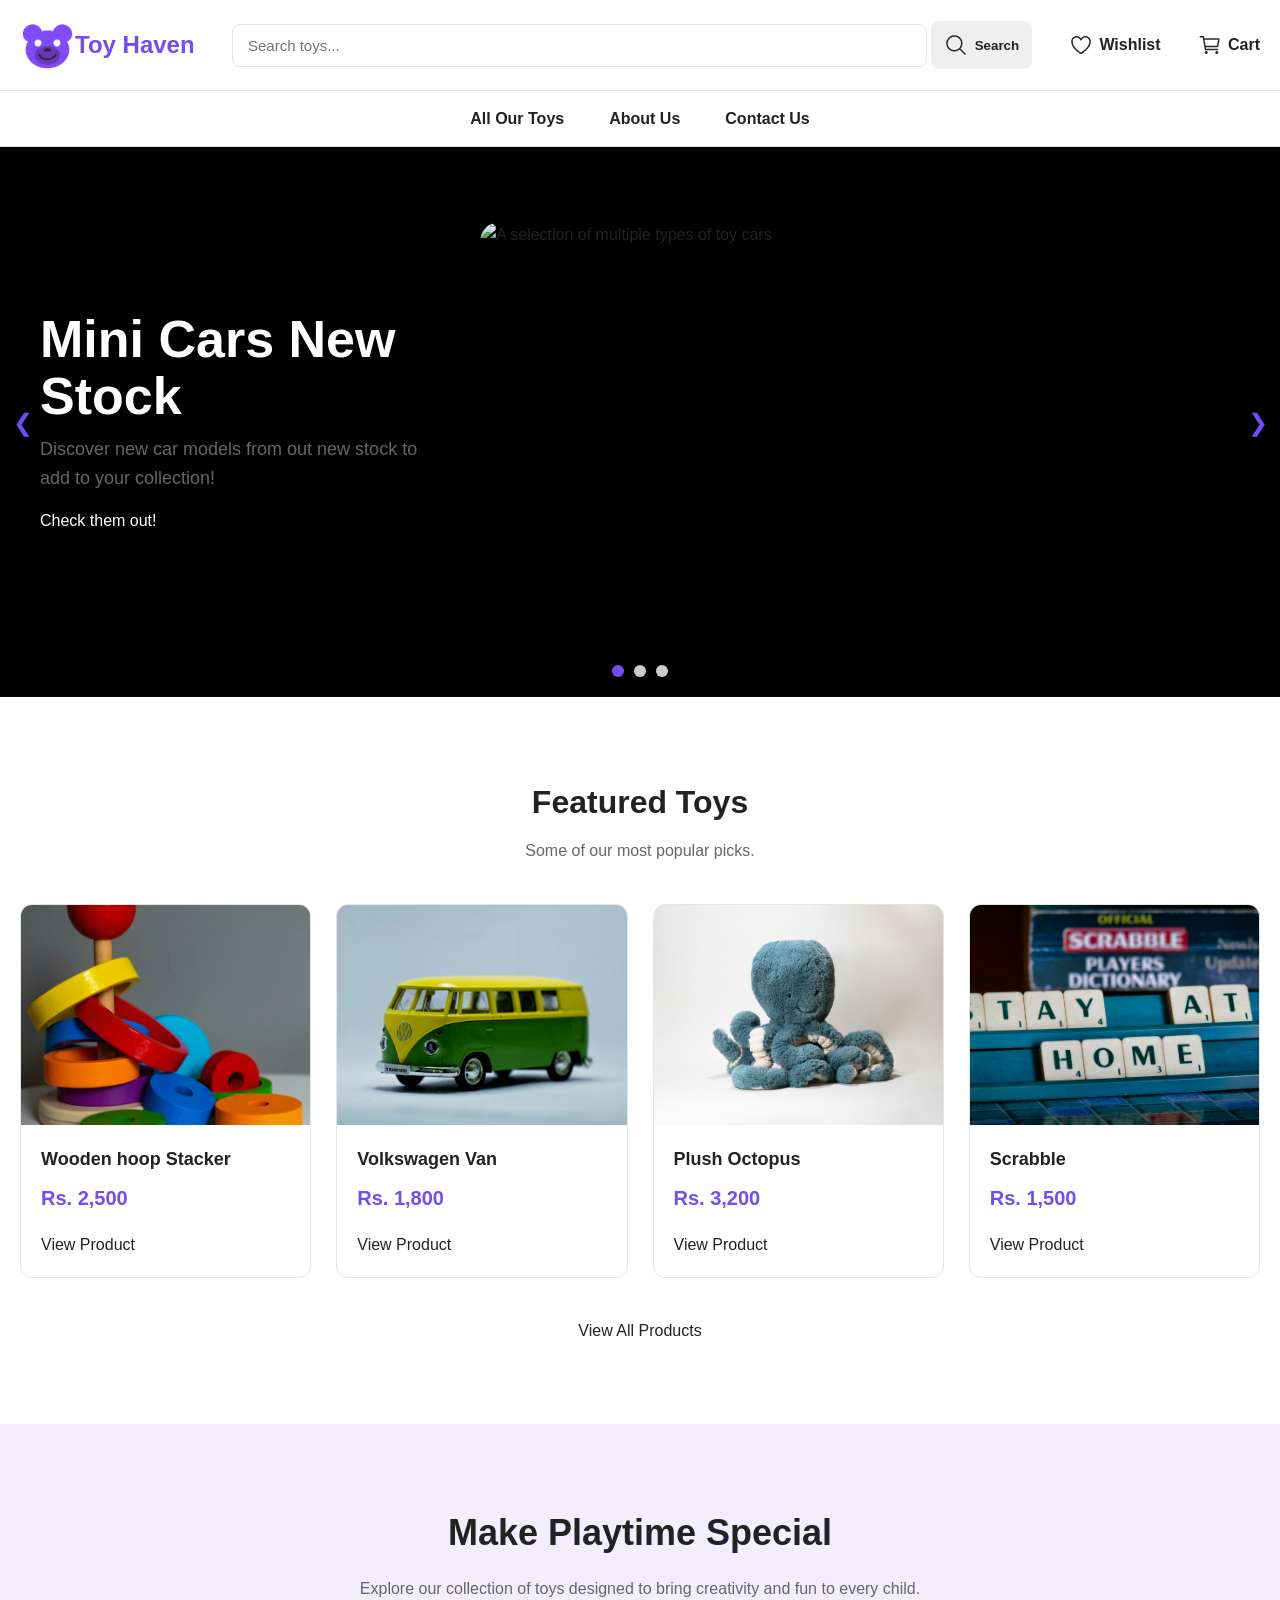
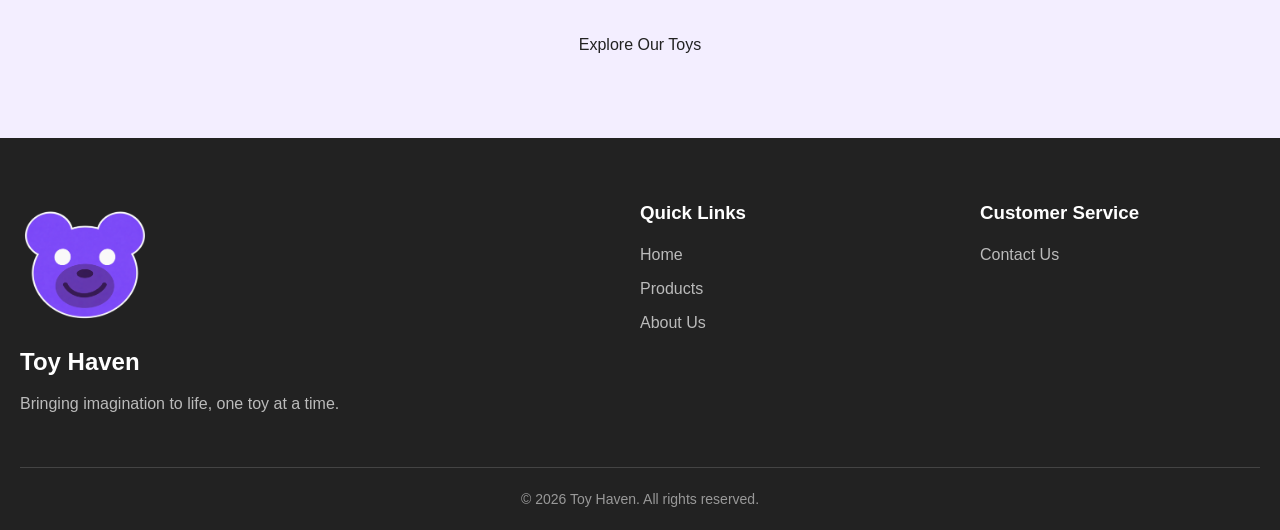
==== index.html @ 7368a0b0 "Create homepage" ====
<!DOCTYPE html>
<head>
    <meta charset="UTF-8">
    <meta name="viewport" content="width=device-width", intial-scale="1.0">
    <meta name="description" content="Toy Haven - discover a variety of toys board games figures and more">
    <title>Toy Haven - Toys, Collectibles & Games</title>
    <link rel="stylesheet" href="css/style.css">
    <link rel="icon" href="images/logo.png">
    <script src="js/main.js" defer></script>
</head>
<body>
    <header>
        <div class="header-top">
            <a href="index.html" class="logo">
                <img src="images/logo.png" alt="Toy Haven logo">
                <span>Toy Haven</span>
            </a>

            
            <form class="search-bar" id="search-form">
                <label for="search-input" class="sr-only">Search Products</label>
                <input type="search" id="search-input" placeholder="Search toys..." >
                <button type="submit"><img src="images/search-outline.png" alt="Search button"><span>Search</span></button>
                
            </form>

            <a href="pages/wishlist.html" class="wishlist"><img src="images/heart-outline.png"><span>Wishlist</span></a>

            <a href="pages/cart.html" class="cart">
                <img src="images/cart-outline.png">
                <span>Cart</span>
            </a>
            
        </div>
        <nav>
            <ul class="nav-links">
                <li><a href="products.html">All Our Toys</a></li>
                <li><a href="pages/about.html">About Us</a></li>
                <li><a href="pages/contact.html">Contact Us</a></li>
                
            </ul>
        </nav>
    </header>

    <main>
        <section class="hero">
            <div class="hero-slider">

                <div class="hero-slide active">
                    <div class="hero-content">
                    
                        <h1>Mini Cars New Stock</h1>
                        <p>Discover new car models from out new stock to add to your collection!</p>
                        <a href="pages/products.html" class="btn">
                            Check them out!</a>
                    </div>
                    <div class="hero-image">
                        <img src="images/banners/toy_cars.png" alt="A selection of multiple types of toy cars">
                    </div>
                    
                </div>
        

            



                <!-- Slide 2 -->
                <div class="hero-slide">
                    <div class="hero-content">
                        <h1>Unlock Nostalgia!</h1>
                        <p>
                            Classics from the past are all available at our store.
                        </p>
                        <a href="pages/products.html"
                        class="btn">
                            Look through our collection!
                        </a>
                    </div>

                    <div class="hero-image">
                        <img src="images/banners/board_games.jpg"
                            alt="Children's educational toys">
                    </div>
                </div>


                <!-- Slide 3 -->
                <div class="hero-slide">
                    <div class="hero-content">
                        <h1>Something for Everyone</h1>
                        <p>
                            From cuddly friends to exciting adventures,
                            discover something special today.
                        </p>
                        <a href="pages/products.html" class="btn">
                            Browse them now!
                        </a>
                    </div>

                    <div class="hero-image">
                        <img src="images/banners/soft_toys_baby.jpg"
                            alt="Colourful plush toys">
                    </div>
                </div>


                <!-- Previous / Next buttons -->
                <button class="slider-btn prev" aria-label="Previous slide">
                    &#10094;
                </button>

                <button class="slider-btn next" aria-label="Next slide">
                    &#10095;
                </button>


                <!-- Slide indicators -->
                <div class="slider-dots">
                    <button class="dot active"
                            aria-label="Go to slide 1"></button>

                    <button class="dot"
                            aria-label="Go to slide 2"></button>

                    <button class="dot"
                            aria-label="Go to slide 3"></button>
                </div>

                        
            </div>
            
        </section>
        <section class="featured-products">

            <div class="section-heading">
                <h2>Featured Toys</h2>
                <p>Some of our most popular picks.</p>
            </div>

            <div class="product-grid">

                <article class="product-card">
                    <img src="images/products/baby_toys/baby_wooden_ring_stacker.png"
                         alt="Wooden Hoop stacker set">

                    <div class="product-info">
                        <h3>Wooden hoop Stacker</h3>
                        <p class="price">Rs. 2,500</p>

                        <a href="pages/product.html" class="btn">
                            View Product
                        </a>
                    </div>
                </article>


                <article class="product-card">
                    <img src="images/products/toy_cars/volkswagen_van.jpg"
                         alt="volkswagen van">

                    <div class="product-info">
                        <h3>Volkswagen Van</h3>
                        <p class="price">Rs. 1,800</p>

                        <a href="pages/product.html"
                           class="btn">
                            View Product
                        </a>
                    </div>
                </article>


                <article class="product-card">
                    <img src="images/products/baby_toys/octopus_plushie.jpg"
                         alt="Plush Octopus">

                    <div class="product-info">
                        <h3>Plush Octopus</h3>
                        <p class="price">Rs. 3,200</p>

                        <a href="pages/product.html" class="btn">
                            View Product
                        </a>
                    </div>
                </article>


                <article class="product-card">
                    <img src="images/products/board_games/scrabble.jpg"
                         alt="Scrabble">

                    <div class="product-info">
                        <h3>Scrabble</h3>
                        <p class="price">Rs. 1,500</p>

                        <a href="pages/product.html"
                           class="btn">
                            View Product
                        </a>
                    </div>
                </article>

            </div>

            <div class="section-action">
                <a href="pages/products.html" class="btn secondary-btn">
                    View All Products
                </a>
            </div>

        </section>


        <!-- Promotional Section -->
        <section class="promotion">

            <div class="promotion-content">
                <h2>Make Playtime Special</h2>

                <p>
                    Explore our collection of toys designed to bring
                    creativity and fun to every child.
                </p>

                <a href="pages/products.html" class="btn">
                    Explore Our Toys
                </a>
            </div>

        </section>


    </main>
    <footer>

        <div class="footer-content">

            <div class="footer-brand">
                <img src="images/logo.png" alt="Toy Haven logo">
                <h2>Toy Haven</h2>
                <p>
                    Bringing imagination to life, one toy at a time.
                </p>
            </div>

            <div class="footer-links">
                <h3>Quick Links</h3>
                <ul>
                    <li><a href="index.html">Home</a></li>
                    <li><a href="pages/products.html">Products</a></li>
                    <li><a href="pages/about.html">About Us</a></li>
                    
                </ul>
            </div>

            <div class="footer-links">
                <h3>Customer Service</h3>
                <ul>
                    <li><a href="pages/contact.html">Contact Us</a></li>
                </ul>
            </div>

        </div>

        <div class="footer-bottom">
            <p>&copy; 2026 Toy Haven. All rights reserved.</p>
        </div>

    </footer>


</body>
</html>
---- css/style.css ----
/* RESET AND BASE STYLES */
* {
    margin: 0;
    padding: 0;
    box-sizing: border-box;
}

html {
    scroll-behavior: smooth;
}

body {
    font-family: "Nunito", sans-serif;
    color: #222222;
    background-color: #ffffff;
    line-height: 1.6;
}

img {
    max-width: 100%;
    display: block;
}

a {
    color: inherit;
    text-decoration: none;
}

ul {
    list-style: none;
}

/* VARIABLES */
:root {
    --primary: #734BFA;
    --primary-dark: #6335D6;
    --secondary: #F3EEFF;

    --text-dark: #222222;
    --text-light: #666666;
    
    --border: #E5E5E5;
    --max-width: 1800px;
}

/* GENERAL */
main {
    width: 100%;
}

section {
    padding: 80px 20px;
}

.section-heading {
    max-width: var(--max-width);
    margin: 0 auto 40px;
    text-align: center;
}

.section-heading h2 {
    font-size: 32px;
    margin-bottom: 10px;
}

.section-heading p {
    color: var(--text-light)
}

/* HEADER */
header {
    background-color: #ffffff;
    border-bottom: 1px solid var(--border);
    position: sticky;
    top: 0;
    z-index: 1000;
}

.header-top {
    max-width: var(--max-width);
    min-height: 90px;

    margin: 0 auto;
    padding: 15px 20px;

    display: flex;
    align-items: center;
    justify-content: space-between;

    gap: 30px;
}


.logo {
    display: flex;
    align-items: center;
    flex-shrink: 0;
}

.logo img{
    width: 55px;
    height: auto; 
}

.logo span{

    font-weight: 900;
    color: var(--primary);
    font-size: 24px;
}

.search-bar {
    display: flex;
    align-items: center;
    justify-content: center;

    flex: 1;
    max-width: 800px;

    gap: 4px;
}

.search-bar input {
    width: 100%;
    padding: 12px 15px;
    border: 1px solid var(--border);
    border-radius: 8px;
    font-size: 15px;
}

.search-bar input:focus {
    outline: 2px solid var(--primary);
    border-color: var(--primary);
}

.search-bar button {
    display: flex;
    align-items: center;
    justify-content: center;
    gap: 7px;

    padding: 12px 18px;

    border: none;
    border-radius: 8px;

    color: #222222;
    font-weight: 600;
    cursor: pointer;
}

.search-bar button:hover {
    background-color: var(--primary);
}

.sr-only {
    position: absolute;
    width: 1px;
    height: 1px;
    padding: 0;
    margin: -1px;
    overflow: hidden;
    clip-path: inset(50%);
    white-space: nowrap;
    border: 0;
}



nav {
    border-top: 1px solid var(--border);
}

.nav-links {
    max-width: var(--max-width);

    margin: 0 auto;
    padding: 0 20px;

    min-height: 55px;

    display: flex;
    align-items: center;
    justify-content: center;

    gap: 45px;
}

.nav-links a {
    font-weight: 600;
    transition: color 0.2s ease;
}

.nav-links  a:hover {
    color: var(--primary);
}

/* Header actions */

.header-actions {
    display: flex;
    align-items: center;
    gap: 20px;
}

.cart,.wishlist {
    display: flex;
    align-items: center;
    gap: 6px;

    border: none;
    background: none;

    color: var(--text-dark);
    font-weight: 600;
    
    cursor: pointer;
}

.cart:hover,.wishlist:hover{
    color: var(--primary);
}




/* HERO */
.hero {
    max-width: var(--max-width);
    margin: 0 auto;
    padding: 0;
}

.hero-slider {
    margin: 0;
    padding: 0;
    background-color: black;
    position: relative;
    min-height: 550px;
    overflow: hidden;
}

.hero-slide {
    position: absolute;
    inset: 0;

    display: grid;
    grid-template-columns: 1fr 2fr;
    align-items: center;
    gap: 60px;

    padding: 70px 40px;

    opacity: 0;
    visibility: hidden;

    transition: opacity 0.6s ease,
                visibility 0.6s ease;
}

.hero-slide.active {
    opacity: 1;
    visibility: visible;
}

.hero-content {
    color: white;
    max-width: 550px;
}

.hero-content h1 {
    font-size: 52px;
    line-height: 1.1;
    margin-bottom: 10px;
}

.hero-content p {
    margin-bottom: 15px;
    font-size: 18px;
    color: var(--text-light);
}

.hero-image img {
    width: 100%;
    height: 400px;
    object-fit: cover;
    border-radius: 20px;
}




/* Slider arrows */

.slider-btn {
    position: absolute;
    top: 50%;
    transform: translateY(-50%);

    width: 25px;
    height: 45px;

    border: none;
    border-radius: 8px;
    

    background-color: transparent;
    color: var(--primary);

    font-size: 24px;
    cursor: pointer;

    box-shadow: 0 3px 10px rgba(0, 0, 0, 0.15);

    z-index: 10;
}

.slider-btn:hover {
    background-color: var(--primary);
    color: white;
}

.prev {
    left: 10px;
}

.next {
    right: 10px;
}


/* Dots */

.slider-dots {
    position: absolute;
    bottom: 20px;
    left: 50%;

    transform: translateX(-50%);

    display: flex;
    gap: 10px;

    z-index: 10;
}

.dot {
    width: 12px;
    height: 12px;

    padding: 0;

    border: none;
    border-radius: 50%;

    background-color: #cccccc;

    cursor: pointer;
}

.dot.active {
    background-color: var(--primary);
}




/* FEATURED PRODUCTS */
.featured-products {
    background-color: #ffffff;
}

.product-grid {
    max-width: var(--max-width);
    margin: 0 auto;

    display: grid;
    grid-template-columns: repeat(4, 1fr);
    gap: 25px;
}

.product-card {
    background-color: #ffffff;

    border: 1px solid var(--border);
    border-radius: 12px;

    overflow: hidden;

    transition:
        transform 0.2s ease,
        box-shadow 0.2s ease;
}

.product-card:hover {
    transform: translateY(-8px);
    box-shadow: 0 8px 25px rgba(0, 0, 0, 0.08);
}

.product-card > img {
    width: 100%;
    height: 220px;
    object-fit: cover;
}

.product-info {
    padding: 20px;
}

.product-info h3 {
    margin-bottom: 8px;
    font-size: 18px;
}

.price {
    margin-bottom: 18px;

    color: var(--primary);

    font-size: 20px;
    font-weight: 700;
}

.product-info .btn {
    width: 100%;
    text-align: center;
}

/* View all products */

.section-action {
    margin-top: 40px;
    text-align: center;
}

 /* =========================================
   PROMOTION
   ========================================= */

.promotion {
    background-color: var(--secondary);

    text-align: center;
}

.promotion-content {
    max-width: 700px;
    margin: 0 auto;
}

.promotion h2 {
    margin-bottom: 15px;
    font-size: 36px;
}

.promotion p {
    margin-bottom: 30px;
    color: var(--text-light);
}




/* =========================================
   FOOTER
   ========================================= */

footer {
    background-color: #222222;
    color: #ffffff;
    padding: 60px 20px 20px;
}

.footer-content {
    max-width: var(--max-width);
    margin: 0 auto;

    display: grid;
    grid-template-columns: 2fr 1fr 1fr;
    gap: 60px;
}

.footer-brand img {
    width: 130px;
    margin-bottom: 15px;
}

.footer-brand h2 {
    margin-bottom: 10px;
}

.footer-brand p {
    max-width: 350px;
    color: #bbbbbb;
}

.footer-links h3 {
    margin-bottom: 15px;
}

.footer-links li {
    margin-bottom: 8px;
}

.footer-links a {
    color: #bbbbbb;
    transition: color 0.2s ease;
}

.footer-links a:hover {
    color: #ffffff;
}

.footer-bottom {
    max-width: var(--max-width);

    margin: 50px auto 0;
    padding-top: 20px;

    border-top: 1px solid #444444;

    text-align: center;
}

.footer-bottom p {
    color: #999999;
    font-size: 14px;
}



/* Smaller screens */
@media (max-width: 900px) {
    .header-top {   
        min-height: 70px;
        padding: 10px 15px;
        gap: 15px;
    }

    .logo span{
        display: none;
    }

    .logo img {
        width: 55px;
    }

    .search-bar button span {
        display: none;
    }

    .cart span,.wishlist span {
        display: none;
    }

    .hero-slider {
        min-height: 800px;
    }

    .hero-slide {
        grid-template-columns: 1fr;
        grid-template-rows: 7fr, 2fr;
    }

    .product-grid {
        grid-template-columns: 1fr 1fr;
        grid-template-rows: 1fr 1fr;
    }

}
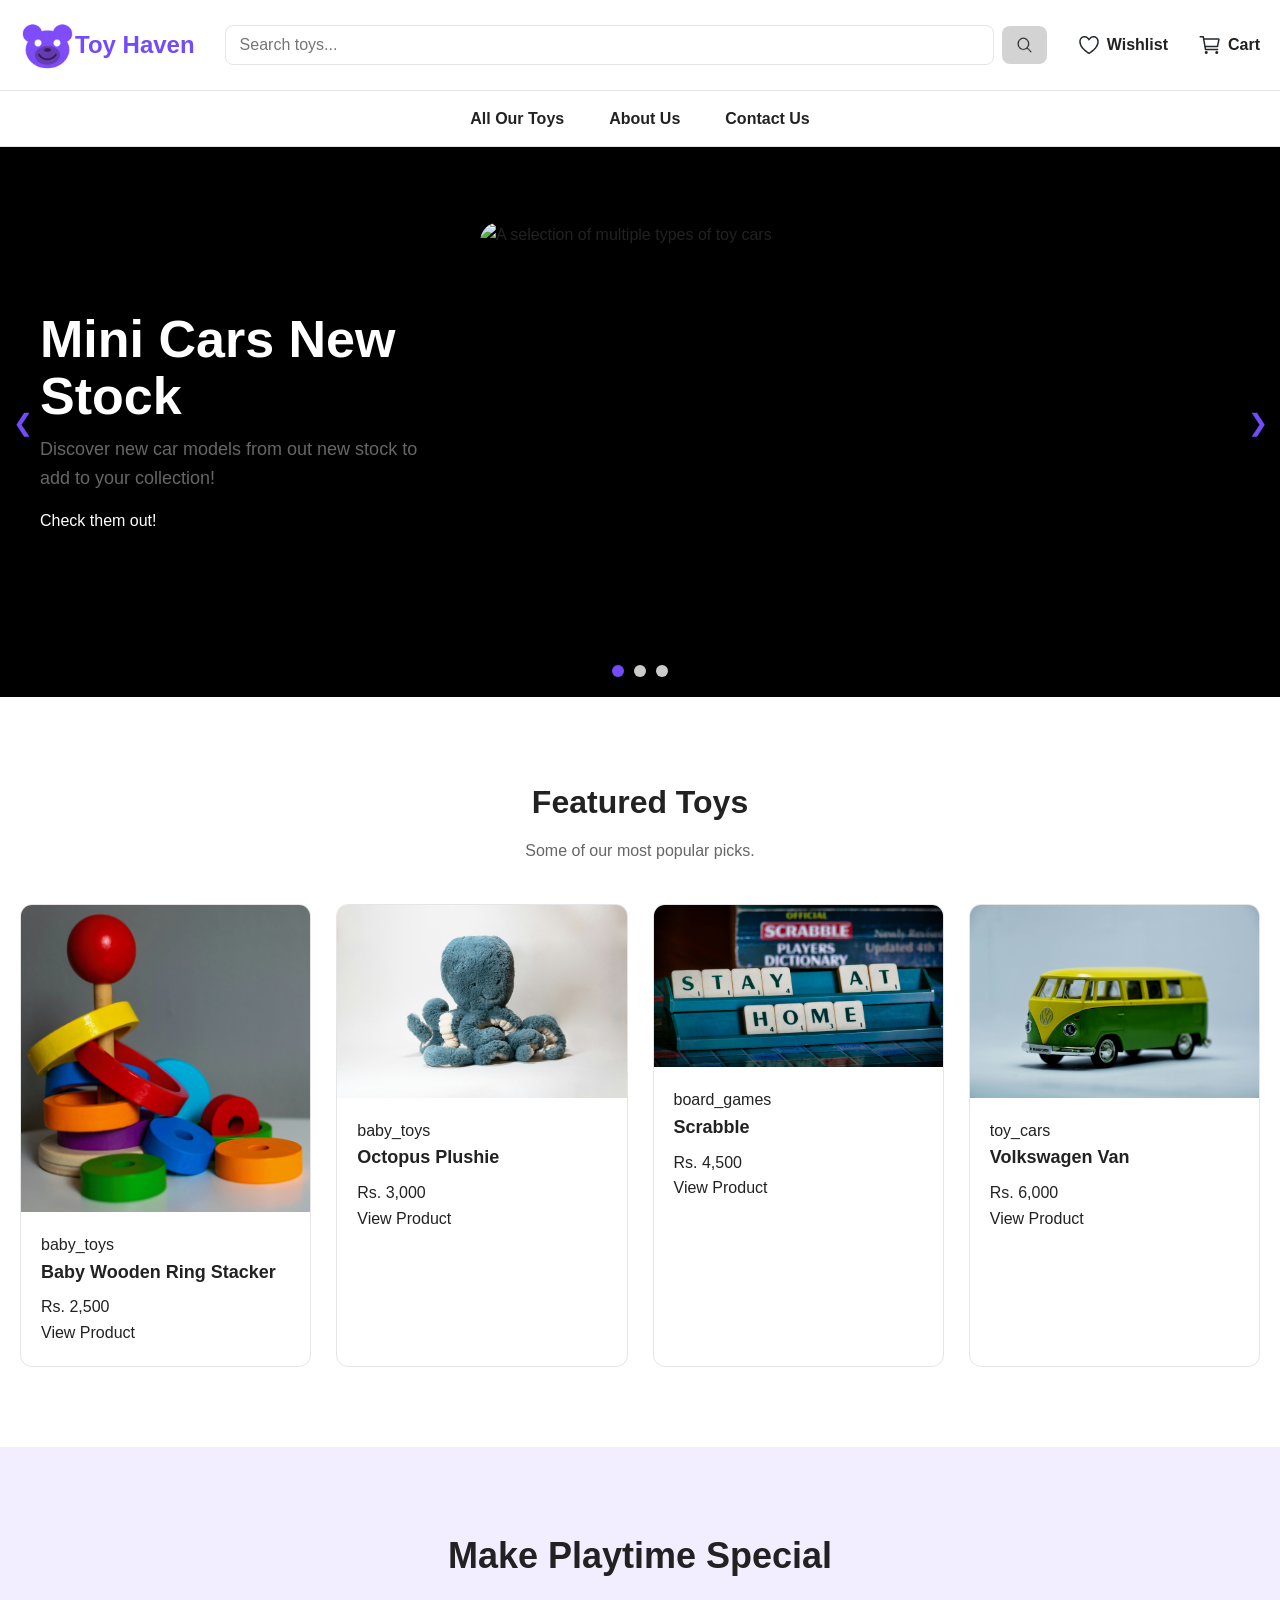
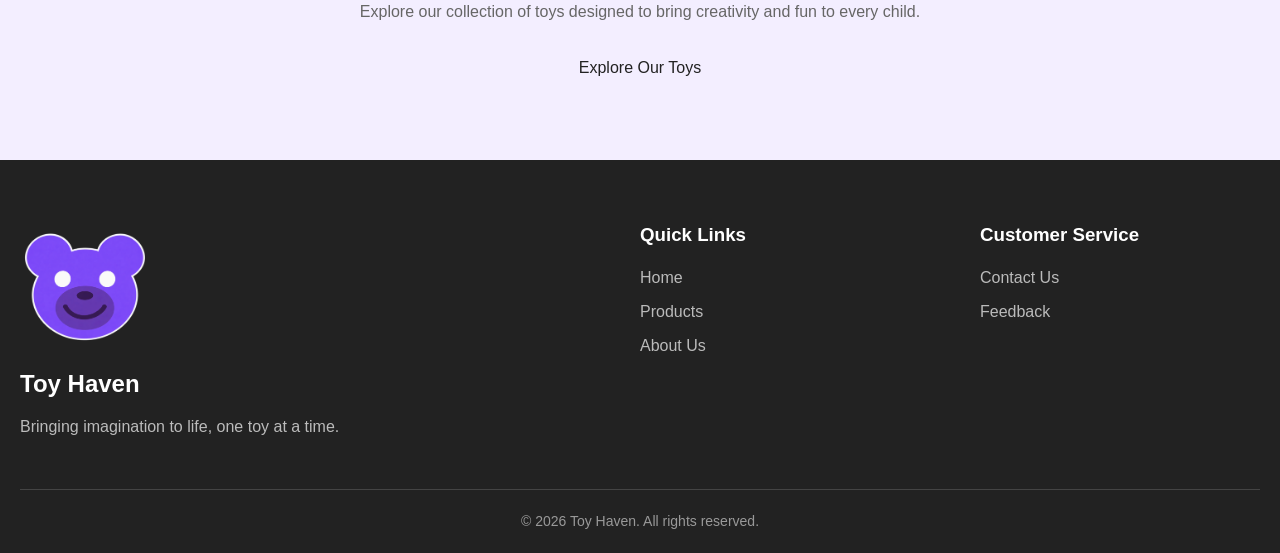
==== commit ddab7f0d: "Complete site" ====
--- a/index.html
+++ b/index.html
@@ -6,41 +6,12 @@
     <title>Toy Haven - Toys, Collectibles & Games</title>
     <link rel="stylesheet" href="css/style.css">
     <link rel="icon" href="images/logo.png">
+    <script src="js/header_footer.js" defer></script>
+    <script src="js/homepage.js" defer></script>
     <script src="js/main.js" defer></script>
 </head>
 <body>
-    <header>
-        <div class="header-top">
-            <a href="index.html" class="logo">
-                <img src="images/logo.png" alt="Toy Haven logo">
-                <span>Toy Haven</span>
-            </a>
-
-            
-            <form class="search-bar" id="search-form">
-                <label for="search-input" class="sr-only">Search Products</label>
-                <input type="search" id="search-input" placeholder="Search toys..." >
-                <button type="submit"><img src="images/search-outline.png" alt="Search button"><span>Search</span></button>
-                
-            </form>
-
-            <a href="pages/wishlist.html" class="wishlist"><img src="images/heart-outline.png"><span>Wishlist</span></a>
-
-            <a href="pages/cart.html" class="cart">
-                <img src="images/cart-outline.png">
-                <span>Cart</span>
-            </a>
-            
-        </div>
-        <nav>
-            <ul class="nav-links">
-                <li><a href="products.html">All Our Toys</a></li>
-                <li><a href="pages/about.html">About Us</a></li>
-                <li><a href="pages/contact.html">Contact Us</a></li>
-                
-            </ul>
-        </nav>
-    </header>
+    
 
     <main>
         <section class="hero">
@@ -51,7 +22,7 @@
                     
                         <h1>Mini Cars New Stock</h1>
                         <p>Discover new car models from out new stock to add to your collection!</p>
-                        <a href="pages/products.html" class="btn">
+                        <a href="pages/products.html?category=toy_cars" class="btn">
                             Check them out!</a>
                     </div>
                     <div class="hero-image">
@@ -72,7 +43,7 @@
                         <p>
                             Classics from the past are all available at our store.
                         </p>
-                        <a href="pages/products.html"
+                        <a href="pages/products.html?category=board_games"
                         class="btn">
                             Look through our collection!
                         </a>
@@ -93,7 +64,7 @@
                             From cuddly friends to exciting adventures,
                             discover something special today.
                         </p>
-                        <a href="pages/products.html" class="btn">
+                        <a href="pages/products.html?category=baby_toys" class="btn">
                             Browse them now!
                         </a>
                     </div>
@@ -138,77 +109,10 @@
                 <p>Some of our most popular picks.</p>
             </div>
 
-            <div class="product-grid">
-
-                <article class="product-card">
-                    <img src="images/products/baby_toys/baby_wooden_ring_stacker.png"
-                         alt="Wooden Hoop stacker set">
-
-                    <div class="product-info">
-                        <h3>Wooden hoop Stacker</h3>
-                        <p class="price">Rs. 2,500</p>
-
-                        <a href="pages/product.html" class="btn">
-                            View Product
-                        </a>
-                    </div>
-                </article>
-
-
-                <article class="product-card">
-                    <img src="images/products/toy_cars/volkswagen_van.jpg"
-                         alt="volkswagen van">
-
-                    <div class="product-info">
-                        <h3>Volkswagen Van</h3>
-                        <p class="price">Rs. 1,800</p>
-
-                        <a href="pages/product.html"
-                           class="btn">
-                            View Product
-                        </a>
-                    </div>
-                </article>
-
-
-                <article class="product-card">
-                    <img src="images/products/baby_toys/octopus_plushie.jpg"
-                         alt="Plush Octopus">
-
-                    <div class="product-info">
-                        <h3>Plush Octopus</h3>
-                        <p class="price">Rs. 3,200</p>
-
-                        <a href="pages/product.html" class="btn">
-                            View Product
-                        </a>
-                    </div>
-                </article>
-
-
-                <article class="product-card">
-                    <img src="images/products/board_games/scrabble.jpg"
-                         alt="Scrabble">
-
-                    <div class="product-info">
-                        <h3>Scrabble</h3>
-                        <p class="price">Rs. 1,500</p>
-
-                        <a href="pages/product.html"
-                           class="btn">
-                            View Product
-                        </a>
-                    </div>
-                </article>
-
+            <div class="product-grid" id="featured-products">
             </div>
 
-            <div class="section-action">
-                <a href="pages/products.html" class="btn secondary-btn">
-                    View All Products
-                </a>
-            </div>
-
+  
         </section>
 
 
@@ -232,42 +136,7 @@
 
 
     </main>
-    <footer>
 
-        <div class="footer-content">
-
-            <div class="footer-brand">
-                <img src="images/logo.png" alt="Toy Haven logo">
-                <h2>Toy Haven</h2>
-                <p>
-                    Bringing imagination to life, one toy at a time.
-                </p>
-            </div>
-
-            <div class="footer-links">
-                <h3>Quick Links</h3>
-                <ul>
-                    <li><a href="index.html">Home</a></li>
-                    <li><a href="pages/products.html">Products</a></li>
-                    <li><a href="pages/about.html">About Us</a></li>
-                    
-                </ul>
-            </div>
-
-            <div class="footer-links">
-                <h3>Customer Service</h3>
-                <ul>
-                    <li><a href="pages/contact.html">Contact Us</a></li>
-                </ul>
-            </div>
-
-        </div>
-
-        <div class="footer-bottom">
-            <p>&copy; 2026 Toy Haven. All rights reserved.</p>
-        </div>
-
-    </footer>
 
 
 </body>
--- a/css/style.css
+++ b/css/style.css
@@ -6,6 +6,7 @@
 }
 
 html {
+    /* Affects programatic anchor scrolling */
     scroll-behavior: smooth;
 }
 
@@ -13,15 +14,18 @@
     font-family: "Nunito", sans-serif;
     color: #222222;
     background-color: #ffffff;
+    /* Affects spacing between lines */
     line-height: 1.6;
 }
 
 img {
     max-width: 100%;
+    /* starts on a new line and takes up available space by default */
     display: block;
 }
 
 a {
+    /* inherits that attribute from the direct parent attribute*/
     color: inherit;
     text-decoration: none;
 }
@@ -31,6 +35,7 @@
 }
 
 /* VARIABLES */
+/* creates the variables and <html> tag level so they can be used throughout the document */
 :root {
     --primary: #734BFA;
     --primary-dark: #6335D6;
@@ -71,8 +76,11 @@
 header {
     background-color: #ffffff;
     border-bottom: 1px solid var(--border);
-    position: sticky;
+    /* keeps its position in place even when scrolling down the nav bar will not move out of the way */
+    position: sticky; /* keeps it at top of viewport if it in sticky */
+    /* how far from top of the positioning area */
     top: 0;
+    /* keeps this in front of other elements, but number is overkill just safe guard to make sure it always in front of other elements as it's position also sticky */
     z-index: 1000;
 }
 
@@ -90,15 +98,21 @@
     gap: 30px;
 }
 
+.hamburger {
+    display: none;
+}
 
 .logo {
     display: flex;
     align-items: center;
+
+    /* prevents element from shrinking if there is not enough space */
     flex-shrink: 0;
 }
 
 .logo img{
-    width: 55px;
+    min-width: 40px;
+    max-width: 55px;
     height: auto; 
 }
 
@@ -109,49 +123,7 @@
     font-size: 24px;
 }
 
-.search-bar {
-    display: flex;
-    align-items: center;
-    justify-content: center;
-
-    flex: 1;
-    max-width: 800px;
-
-    gap: 4px;
-}
-
-.search-bar input {
-    width: 100%;
-    padding: 12px 15px;
-    border: 1px solid var(--border);
-    border-radius: 8px;
-    font-size: 15px;
-}
-
-.search-bar input:focus {
-    outline: 2px solid var(--primary);
-    border-color: var(--primary);
-}
-
-.search-bar button {
-    display: flex;
-    align-items: center;
-    justify-content: center;
-    gap: 7px;
-
-    padding: 12px 18px;
-
-    border: none;
-    border-radius: 8px;
-
-    color: #222222;
-    font-weight: 600;
-    cursor: pointer;
-}
-
-.search-bar button:hover {
-    background-color: var(--primary);
-}
+
 
 .sr-only {
     position: absolute;
@@ -159,7 +131,11 @@
     height: 1px;
     padding: 0;
     margin: -1px;
+
+    /* any overflow of the content is hidden, since want it to be rendered for screen reader to read but not seen */
     overflow: hidden;
+
+    /* it is not visible 50% from top and bottom, and 50% from each side, so nothing visible, makes it transparent */
     clip-path: inset(50%);
     white-space: nowrap;
     border: 0;
@@ -226,7 +202,7 @@
 
 /* HERO */
 .hero {
-    max-width: var(--max-width);
+    /* max-width: var(--max-width); */
     margin: 0 auto;
     padding: 0;
 }
@@ -241,6 +217,7 @@
 }
 
 .hero-slide {
+    /* position absolute means all the slide exist within the same area, while only activ slide shows */
     position: absolute;
     inset: 0;
 
@@ -251,9 +228,12 @@
 
     padding: 70px 40px;
 
+    /* makes the element transparent */
     opacity: 0;
+    /* element is invisible but takes up space, makes it not interactable */
     visibility: hidden;
 
+    /* when a new slid appears instead of transitioning instantly it transition slowly, while increasing opacity like this when a change to anew slide happen over 0.6s  */
     transition: opacity 0.6s ease,
                 visibility 0.6s ease;
 }
@@ -270,6 +250,7 @@
 
 .hero-content h1 {
     font-size: 52px;
+    /* ratio to font size so font being 10px line height being 2, line height become 20px */
     line-height: 1.1;
     margin-bottom: 10px;
 }
@@ -294,7 +275,9 @@
 
 .slider-btn {
     position: absolute;
+    /* moves element down by till top edge of element touches center of the container */
     top: 50%;
+    /* moves element up by 50% of its own height, in combination with the above makes sure elemetn is centered */
     transform: translateY(-50%);
 
     width: 25px;
@@ -355,6 +338,7 @@
 
     background-color: #cccccc;
 
+
     cursor: pointer;
 }
 
@@ -390,16 +374,20 @@
     transition:
         transform 0.2s ease,
         box-shadow 0.2s ease;
+
+    max-width: 350px;
+    min-width: 150px;
 }
 
 .product-card:hover {
+    /* when hovering over the product card moves it up by 8px and then creates a box shadow */
     transform: translateY(-8px);
     box-shadow: 0 8px 25px rgba(0, 0, 0, 0.08);
 }
 
 .product-card > img {
     width: 100%;
-    height: 220px;
+    aspect-ratio: 1/1;
     object-fit: cover;
 }
 
@@ -433,9 +421,7 @@
     text-align: center;
 }
 
- /* =========================================
-   PROMOTION
-   ========================================= */
+ /*ROMOTION*/
 
 .promotion {
     background-color: var(--secondary);
@@ -461,9 +447,7 @@
 
 
 
-/* =========================================
-   FOOTER
-   ========================================= */
+/* FOOTER*/
 
 footer {
     background-color: #222222;
@@ -527,44 +511,323 @@
     font-size: 14px;
 }
 
-
+/* Search bar */
+.search-bar {
+    display: flex;
+    flex: 1;
+    align-items: center;
+    gap: 8px;
+}
+
+.search-bar input {
+    /* width: 300px; */
+    flex: 1;
+
+    padding: 10px 14px;
+
+    border: 1px solid var(--border);
+    border-radius: 8px;
+
+    outline: none;
+
+    font-family: inherit;
+    font-size: 16px;
+}
+
+.search-bar input:focus {
+    border-color: var(--primary);
+}
+
+.search-bar button {
+    width: 45px;
+    display: flex;
+    align-items: center;
+    justify-content: center;
+    gap: 6px;
+
+    padding: 10px 14px;
+
+    border: none;
+    border-radius: 8px;
+
+    background-color: lightgray;
+    color: white;
+
+    cursor: pointer;
+}
+
+.search-bar button img {
+    width: 18px;
+    height: 18px;
+}
+
+.search-bar button span {
+    font-size: 14px;
+}
+
+.mobile-search-button {
+    display: none;
+}
 
 /* Smaller screens */
-@media (max-width: 900px) {
-    .header-top {   
-        min-height: 70px;
-        padding: 10px 15px;
-        gap: 15px;
-    }
-
+@media (max-width: 700px) {
+
+    .header-top {
+        /* height: 55px; */
+        display: flex;
+        padding: 0px 10px;
+        gap: 20px;
+        /* padding: 0 15px;
+
+        display: grid;
+        grid-template-columns: 1fr auto 1fr;
+        align-items: center; */
+    }
+
+    /* Hamburger */
+    .hamburger {
+        display: flex;
+        flex-direction: column;
+        justify-content: center;
+        gap: 4px;
+
+        width: 40px;
+        height: 40px;
+        padding: 8px;
+
+        border: none;
+        background: transparent;
+        cursor: pointer;
+
+        justify-self: start;
+    }
+    
+    .hamburger span {
+        display: block;
+        width: 100%;
+        height: 3px;
+        background-color: var(--text-dark);
+        border-radius: 3px;
+    }
+
+    .logo {
+        flex: 1;
+        justify-content: center;
+    }
     .logo span{
         display: none;
     }
 
     .logo img {
-        width: 55px;
+        min-width: 60px;
+    }
+
+
+    
+
+   
+
+    /* Wishlist */
+    .wishlist,
+    .cart {
+        display: flex;
+        align-items: center;
+
+        /* get pushed to end cause search bar is flex 1 and grows to fill in space */
+        /* flex: 1; */
+        /* flex-shrink: 0; */
+        /* flex: end; */
+        padding: 0;
+    } 
+
+    .wishlist img,
+    .cart img {
+        width: 24px;
+    }
+
+    .wishlist span,
+    .cart span {
+        display: none;
+    }
+
+    /* Navigation */
+    nav {
+        position: relative;
+        display: block;
+
+
+        min-height: 0;
+
+        padding: 0;
+        z-index: 10;
+    }
+
+
+    .nav-links {
+        display: none;
+
+        flex-direction: column;
+
+        align-items: stretch;
+
+        gap: 0;
+
+        width: 100%;
+    }
+
+
+    /* Show menu when JS adds .show */
+
+    .nav-links.show {
+        display: flex;
+    }
+
+
+    .nav-links li {
+        width: 100%;
+    }
+
+
+    .nav-links a {
+        display: block;
+
+        padding: 15px 20px;
+
+        border-top: 1px solid var(--border);
+    }
+
+    .hero-slider {
+        
+        min-height: 800px;
+    }
+    .hero-slide {
+        grid-template-columns: 1fr;
+        grid-template-rows: 2fr 7fr;
+    }
+
+    .product-grid {
+        max-width: var(--max-width);
+        margin: 0 auto;
+
+        display: grid;
+        grid-template-columns: 1fr;
+        gap: 25px;
+
+        justify-items: center;
+    }
+
+    .product-card {
+        width: 350px;
+    }
+
+  
+
+
+    /* Adjusts the desktop search bar*/
+
+    .search-bar { 
+        display: none;
+        /* position absolute and top 100% is what causes the search-bar to appear under the header */
+        /* it also in header-top and above the search bar thats why it moves down the search button */
+        position: absolute;
+
+        top: 100%;
+        left: 0;
+
+        width: 100%;
+
+        box-sizing: border-box;
+
+        padding: 12px 15px;
+
+        background-color: white;
+
+        border-bottom: 1px solid var(--border);
+
+        box-shadow: 0 5px 12px rgba(0, 0, 0, 0.08);
+
+        z-index: 20;
+    }
+
+    /*
+       JavaScript adds .show
+       when the mobile search
+       icon is clicked.
+    */
+
+    .search-bar.show {
+        display: flex;
+
+    }
+
+
+    /* MOBILE SEARCH ICON */
+
+    .mobile-search-button {
+        display: flex;
+        align-items: center;
+        justify-content: center;
+
+        width: 30px;
+        height: 30px;
+
+        margin-left: auto;
+
+        padding: 0;
+
+        border: none;
+        background: none;
+
+        cursor: pointer;
+
+        flex-shrink: 0;
+    }
+
+    .mobile-search-button img {
+        width: 22px;
+        height: 22px;
+    }
+
+
+    /* SEARCH FORM WHEN OPEN */
+
+    .search-bar input {
+        flex: 1;
+
+        width: auto;
+
+        min-width: 0;
+
+        padding: 11px 14px;
+
+        border: 1px solid var(--border);
+        border-radius: 8px;
+
+        outline: none;
+
+        font-size: 16px;
+    }
+
+    .search-bar button {
+        flex-shrink: 0;
+
+        width: 42px;
+        height: 42px;
+
+        padding: 0;
+
+        display: flex;
+        align-items: center;
+        justify-content: center;
+    }
+
+    .search-bar button img {
+        width: 19px;
+        height: 19px;
     }
 
     .search-bar button span {
         display: none;
     }
 
-    .cart span,.wishlist span {
-        display: none;
-    }
-
-    .hero-slider {
-        min-height: 800px;
-    }
-
-    .hero-slide {
-        grid-template-columns: 1fr;
-        grid-template-rows: 7fr, 2fr;
-    }
-
-    .product-grid {
-        grid-template-columns: 1fr 1fr;
-        grid-template-rows: 1fr 1fr;
-    }
-
 }
